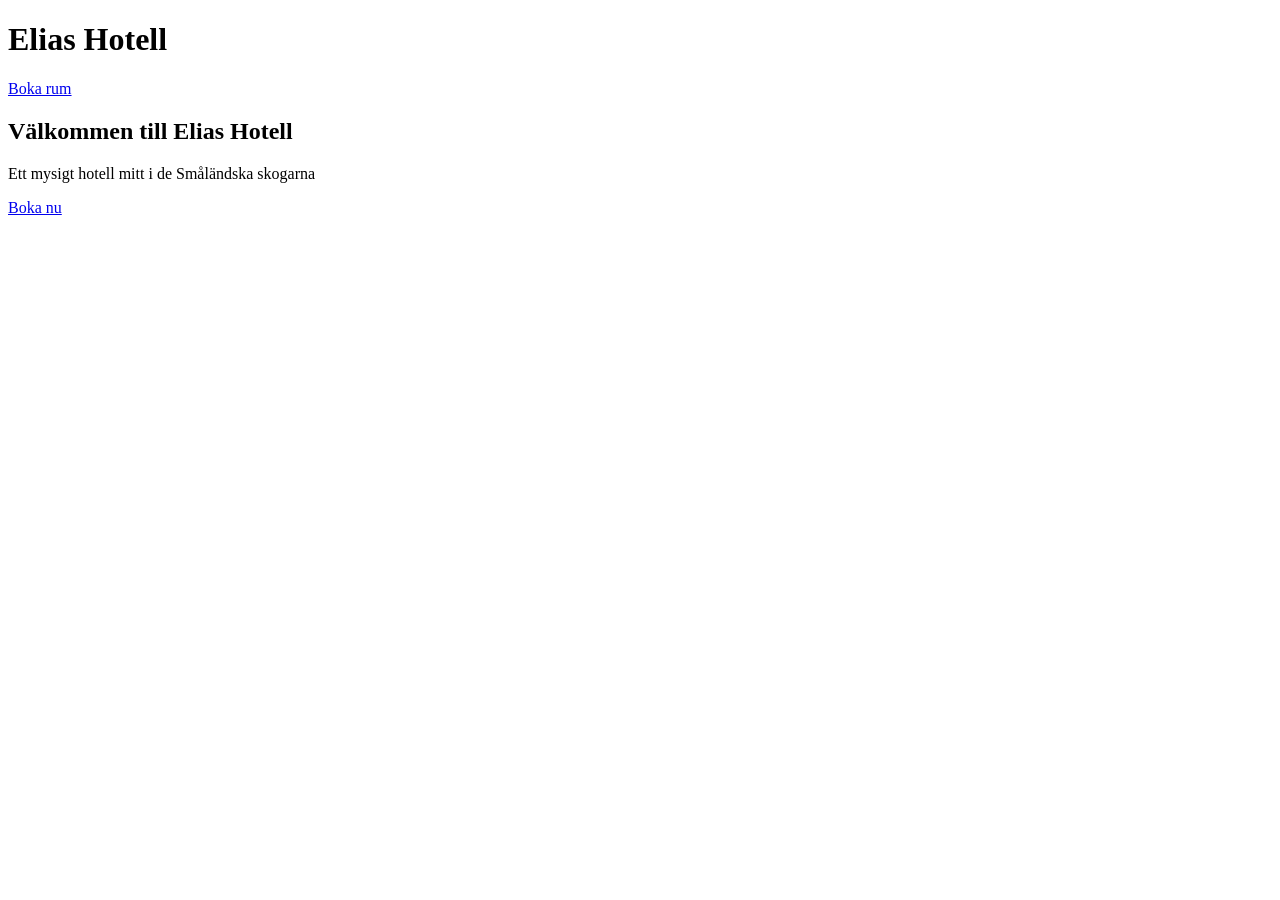
==== index.html @ 0677cf10 "start my Booking website" ====
<!DOCTYPE html>
<html lang="eng">
<head>
    <title>EliasHotell</title>

</head>
    <body>
        <header>
            <h1>Elias Hotell</h1>
        <nav>
            <a href="boka.htlm">Boka rum</a>
        </nav>
        </header>

        <main>
            <section>
                <h2>Välkommen till Elias Hotell</h2>
                <p>Ett mysigt hotell mitt i de Småländska skogarna</p>
                <a href="boka.html" class="btn">Boka nu</a>
            </section>
        </main>
                
    </body>
</html>
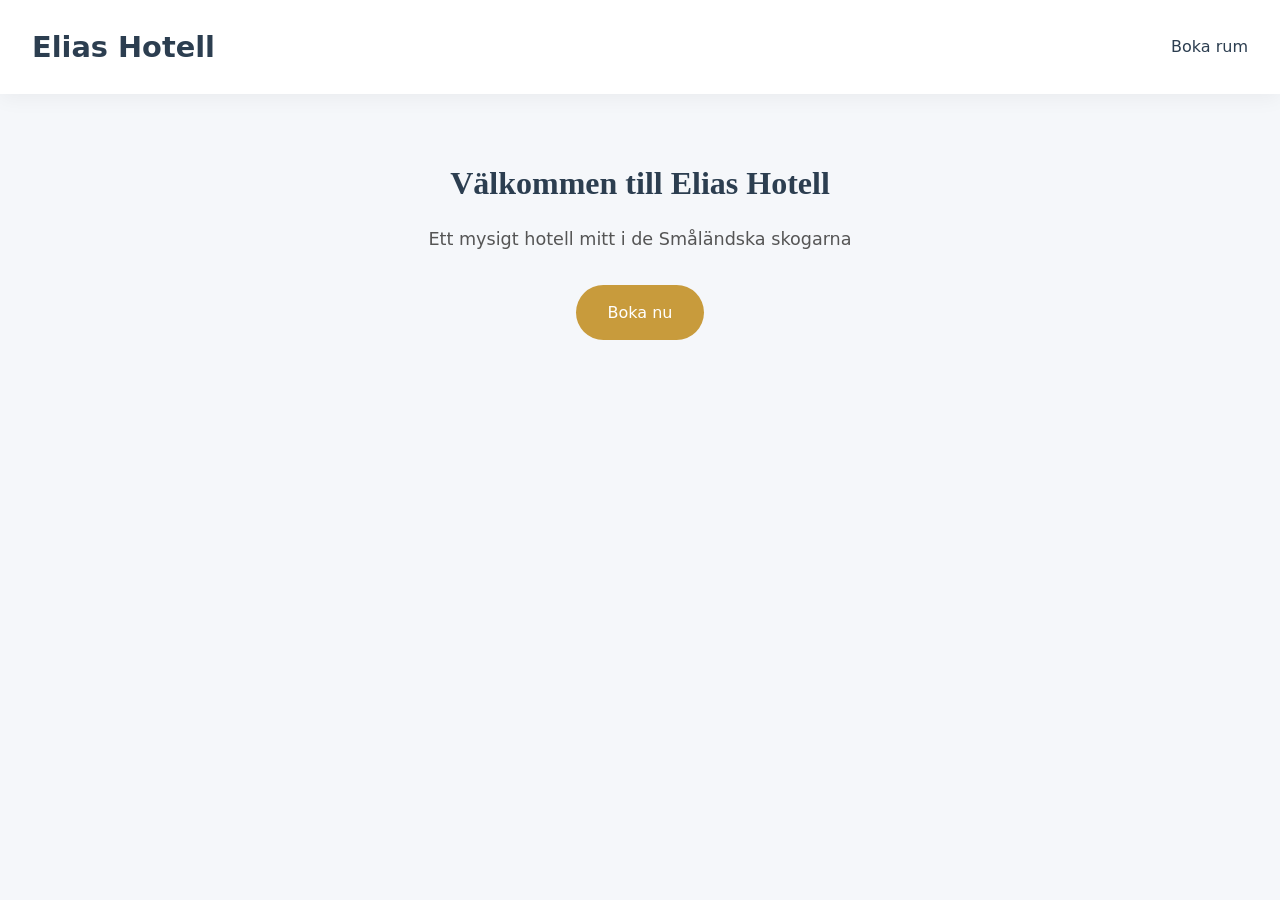
==== commit 6e7e9829: "add css styling and confrimation page" ====
--- a/index.html
+++ b/index.html
@@ -1,14 +1,18 @@
 <!DOCTYPE html>
 <html lang="eng">
 <head>
+    <meta charset="UTF-8">
+    <meta name="viewport" content="width=device-width, initial-scale=1.0">
     <title>EliasHotell</title>
+    <link rel="stylesheet" href="style.css">
+
 
 </head>
     <body>
         <header>
             <h1>Elias Hotell</h1>
         <nav>
-            <a href="boka.htlm">Boka rum</a>
+            <a href="boka.html">Boka rum</a>
         </nav>
         </header>
 
--- a/style.css
+++ b/style.css
@@ -0,0 +1,217 @@
+/* ---------- RESET & GRUND ---------- */
+* {
+  margin: 0;
+  padding: 0;
+  box-sizing: border-box;
+}
+
+:root {
+  --bg: #f5f7fa;         /* ljus bakgrund */
+  --surface: #ffffff;    /* kort / boxar */
+  --text: #2c3e50;       /* text */
+  --accent: #c89b3c;     /* guldig hotellaccent */
+}
+
+body {
+  font-family: system-ui, -apple-system, BlinkMacSystemFont, "Segoe UI", sans-serif;
+  background-color: var(--bg);
+  color: var(--text);
+  line-height: 1.6;
+}
+
+/* ---------- HEADER ---------- */
+header {
+  background-color: var(--surface);
+  padding: 1.5rem 2rem;
+  display: flex;
+  justify-content: space-between;
+  align-items: center;
+  box-shadow: 0 4px 20px rgba(0,0,0,0.05);
+}
+
+header h1 {
+  font-size: 1.8rem;
+  font-weight: 600;
+}
+
+nav a {
+  text-decoration: none;
+  color: var(--text);
+  font-weight: 500;
+  margin-left: 1rem;
+}
+
+nav a:hover {
+  color: var(--accent);
+}
+
+/* ---------- MAIN / SECTIONS ---------- */
+main {
+  max-width: 1100px;
+  margin: 0 auto;
+  padding: 4rem 1.5rem;
+}
+
+section {
+  margin-bottom: 4rem;
+  text-align: center;
+}
+
+/* ---------- HERO / STARTSIDA ---------- */
+section h2 {
+  font-size: 2rem;
+  margin-bottom: 1rem;
+  text-align: center;
+  font-family: 'Playfair Display', serif;
+}
+
+section p {
+  font-size: 1.1rem;
+  margin-bottom: 2rem;
+  text-align: center;
+  color: #555;
+}
+
+.btn {
+  display: inline-block;
+  background-color: var(--accent);
+  color: white;
+  padding: 0.9rem 2rem;
+  border-radius: 999px;
+  text-decoration: none;
+  font-weight: 500;
+  transition: transform 0.2s ease, background-color 0.2s ease;
+}
+
+.btn:hover {
+  background-color: #b88a2e;
+  transform: scale(1.05);
+}
+
+/* ---------- RUMSKORT ---------- */
+.rooms-section h2 {
+    text-align: center;
+    font-size: 2rem;
+    margin-bottom: 2rem;
+    font-family: 'Playfair Display', serif;
+}
+
+.rooms {
+  display: grid;
+  grid-template-columns: repeat(auto-fit, minmax(280px, 1fr));
+  gap: 2rem;
+}
+
+.room {
+  background: var(--surface);
+  border-radius: 20px;
+  padding: 2rem;
+  box-shadow: 0 15px 40px rgba(0,0,0,0.08);
+  display: flex;
+  flex-direction: column;
+  justify-content: space-between;
+  transition: transform 0.2s ease, box-shadow 0.2s ease;
+}
+
+.room:hover {
+  transform: translateY(-6px);
+  box-shadow: 0 20px 50px rgba(0,0,0,0.12);
+}
+
+.room h2 {
+  margin-bottom: 1rem;
+  font-size: 1.5rem;
+}
+
+.room p {
+  flex-grow: 1;
+  margin-bottom: 1.5rem;
+  color: #555;
+}
+
+.select-room {
+  text-decoration: none;
+  text-align: center;
+  background-color: var(--accent);
+  color: white;
+  padding: 0.8rem 1.6rem;
+  border-radius: 999px;
+  font-weight: 500;
+  transition: background 0.2s ease, transform 0.2s ease;
+}
+
+.select-room:hover {
+  background-color: #b88a2e;
+  transform: scale(1.05);
+}
+
+/* ---------- FORMULÄR ---------- */
+form {
+  display: grid;
+  gap: 1.8rem;
+  max-width: 500px;
+  margin: 0 auto;
+  background: var(--surface);
+  padding: 3rem 2rem;
+  border-radius: 20px;
+  box-shadow: 0 15px 40px rgba(0,0,0,0.08);
+}
+
+label {
+  display: flex;
+  flex-direction: column;
+  font-weight: 500;
+  font-size: 1rem;
+  gap: 0.5rem;
+}
+
+input {
+  padding: 0.9rem 1rem;
+  border-radius: 10px;
+  border: 1px solid #ddd;
+  font-size: 1rem;
+  transition: border 0.2s ease, box-shadow 0.2s ease;
+}
+
+input:focus {
+  border-color: var(--accent);
+  box-shadow: 0 0 5px rgba(200,155,60,0.5);
+  outline: none;
+}
+
+button[type="submit"] {
+  background-color: var(--accent);
+  color: white;
+  padding: 1rem 2rem;
+  border: none;
+  border-radius: 999px;
+  font-size: 1rem;
+  font-weight: 500;
+  cursor: pointer;
+  transition: background 0.2s ease, transform 0.2s ease;
+}
+
+button[type="submit"]:hover {
+  background-color: #b88a2e;
+  transform: scale(1.05);
+}
+
+/* ---------- RESPONSIV ---------- */
+@media (max-width: 600px) {
+  header {
+    flex-direction: column;
+    gap: 1rem;
+  }
+
+  section {
+    padding: 2rem 1rem;
+  }
+
+  .rooms {
+    grid-template-columns: 1fr;
+  }
+
+  input, button[type="submit"], .btn, .select-room {
+    width: 100%;
+  }
+}
